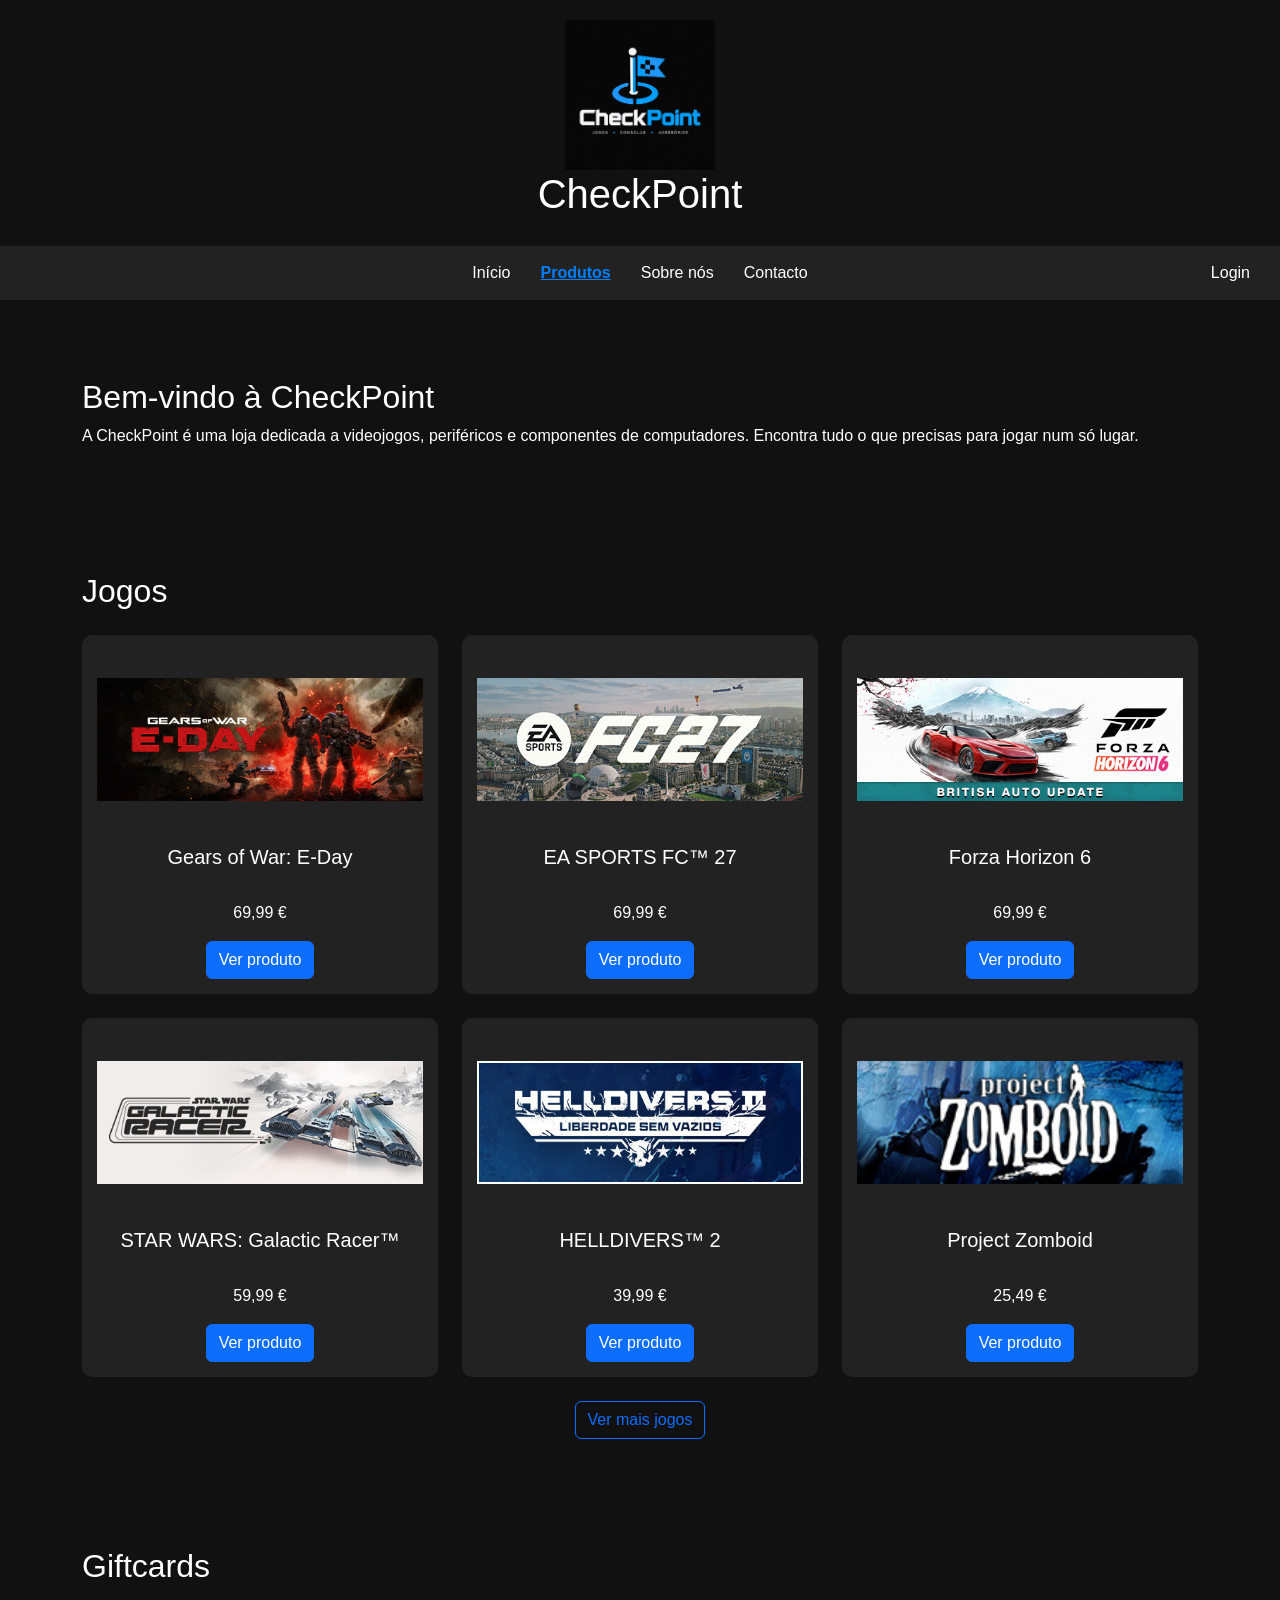
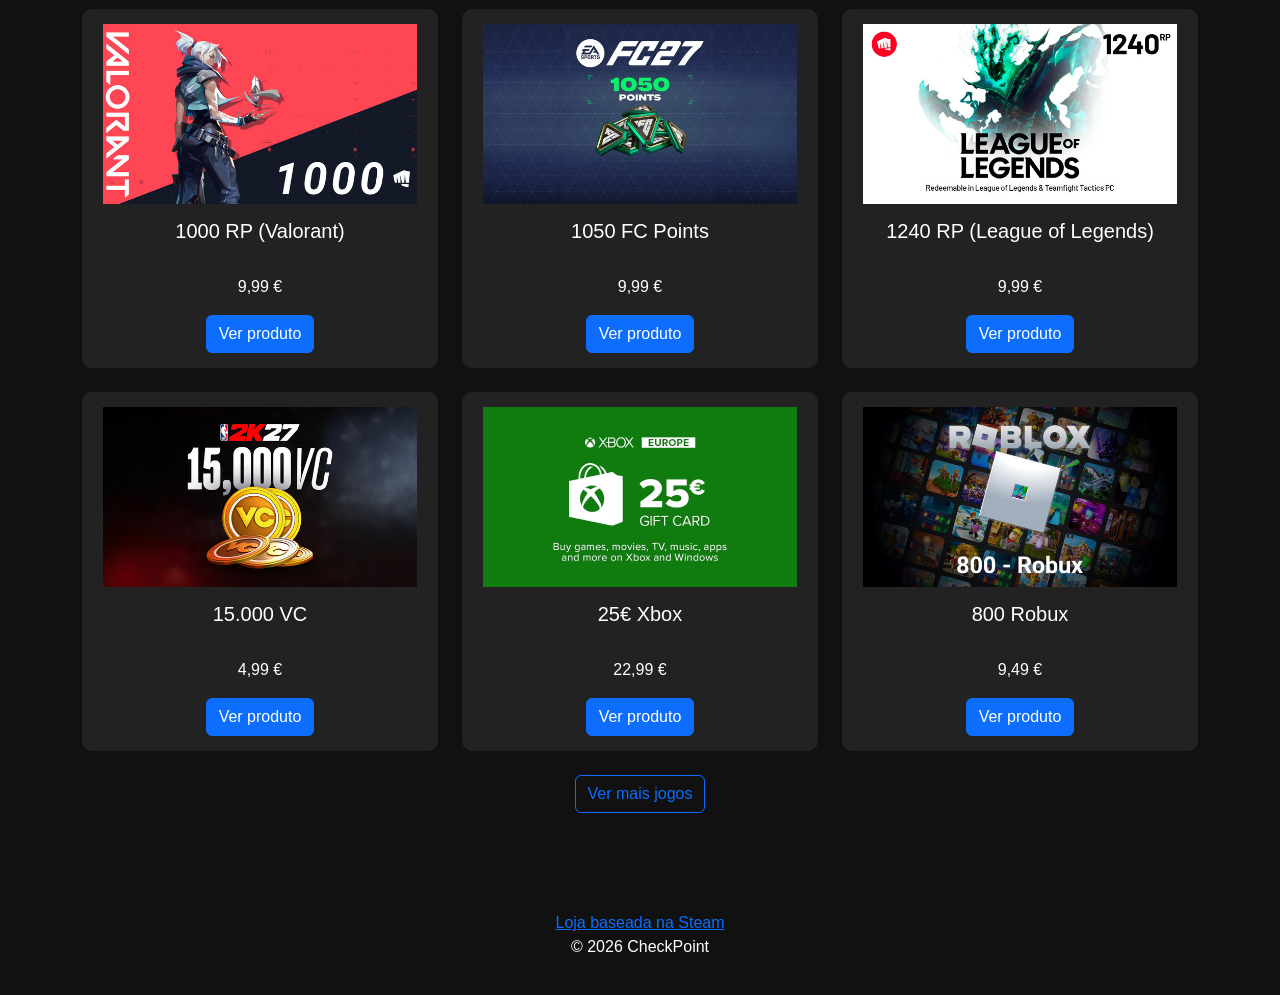
==== produtos.html @ fa74d0c3 "Add files via upload" ====
<!DOCTYPE html>
<html lang="pt">
<head>
    <meta charset="UTF-8">
    <meta name="viewport" content="width=device-width, initial-scale=1.0">

    <title>CheckPoint - Produtos</title>

    <link rel="icon" href="imagens/logo.png">
    <link rel="stylesheet" href="css/bootstrap.min.css">
    <link rel="stylesheet" href="css/style.css">

    <script src="js/bootstrap.bundle.min.js" defer></script>
</head>

<body>

    <header>
        <img src="imagens/logo.png" alt="Logótipo CheckPoint">
        <h1>CheckPoint</h1>
    </header>

    <nav>
        <div class="nav-links">
            <a href="index.html">Início</a>
            <a class="activebar" href="produtos.html">Produtos</a>
            <a href="sobre.html">Sobre nós</a>
            <a href="contacto.html">Contacto</a>
        </div>

        <a class="login" href="login.html">Login</a>
    </nav>

    <main>

        <section class="container my-5">
            <h2>Bem-vindo à CheckPoint</h2>
            <p>
                A CheckPoint é uma loja dedicada a videojogos,
                periféricos e componentes de computadores.
                Encontra tudo o que precisas para jogar num só lugar.
            </p>
        </section>

        <section class="container my-5">

            <h2 class="mb-4">Jogos</h2>

            <div class="row g-4">

                <div class="col-12 col-sm-6 col-lg-4">
                    <div class="produto h-100">
                        <img
                            src="imagens/produtos/jogos/eday.jpg"
                            alt="Gears of War: E-Day"
                            class="img-fluid"
                        >

                        <h5>Gears of War: E-Day</h5>
                        <p>69,99 €</p>
                        <button class="btn btn-primary">
                            Ver produto
                        </button>
                    </div>
                </div>

                <div class="col-12 col-sm-6 col-lg-4">
                    <div class="produto h-100">
                        <img
                            src="imagens/produtos/jogos/fc27.jpg"
                            alt="EA SPORTS FC 27"
                            class="img-fluid"
                        >

                        <h5>EA SPORTS FC™ 27</h5>
                        <p>69,99 €</p>
                        <button class="btn btn-primary">
                            Ver produto
                        </button>
                    </div>
                </div>

                <div class="col-12 col-sm-6 col-lg-4">
                    <div class="produto h-100">
                        <img
                            src="imagens/produtos/jogos/forzahorizon6.jpg"
                            alt="Forza Horizon 6"
                            class="img-fluid"
                        >

                        <h5>Forza Horizon 6</h5>
                        <p>69,99 €</p>
                        <button class="btn btn-primary">
                            Ver produto
                        </button>
                    </div>
                </div>

                <div class="col-12 col-sm-6 col-lg-4">
                    <div class="produto h-100">
                        <img
                            src="imagens/produtos/jogos/galacticracer.jpg"
                            alt="STAR WARS: Galactic Racer"
                            class="img-fluid"
                        >

                        <h5>STAR WARS: Galactic Racer™</h5>
                        <p>59,99 €</p>
                        <button class="btn btn-primary">
                            Ver produto
                        </button>
                    </div>
                </div>

                <div class="col-12 col-sm-6 col-lg-4">
                    <div class="produto h-100">
                        <img
                            src="imagens/produtos/jogos/helldiversii.jpg"
                            alt="HELLDIVERS 2"
                            class="img-fluid"
                        >

                        <h5>HELLDIVERS™ 2</h5>
                        <p>39,99 €</p>
                        <button class="btn btn-primary">
                            Ver produto
                        </button>
                    </div>
                </div>

                <div class="col-12 col-sm-6 col-lg-4">
                    <div class="produto h-100">
                        <img
                            src="imagens/produtos/jogos/projectzomboid.jpg"
                            alt="Project Zomboid"
                            class="img-fluid"
                        >

                        <h5>Project Zomboid</h5>
                        <p>25,49 €</p>
                        <button class="btn btn-primary">
                            Ver produto
                        </button>
                    </div>
                </div>

            </div>

            <div class="text-center mt-4">
                <button class="btn btn-outline-primary">
                    Ver mais jogos
                </button>
            </div>

        </section>

        <section class="container my-5">

            <h2 class="mb-4">Giftcards</h2>

            <div class="row g-4">

                <div class="col-12 col-sm-6 col-lg-4">
                    <div class="produto h-100">
                        <img
                            src="imagens/produtos/giftcards/1000rpval.jpg"
                            alt="1000 RP (Valorant)"
                            class="img-fluid"
                        >

                        <h5>1000 RP (Valorant)</h5>
                        <p>9,99 €</p>
                        <button class="btn btn-primary">
                            Ver produto
                        </button>
                    </div>
                </div>

                <div class="col-12 col-sm-6 col-lg-4">
                    <div class="produto h-100">
                        <img
                            src="imagens/produtos/giftcards/1050fcp.jpg"
                            alt="1050 FC Points"
                            class="img-fluid"
                        >

                        <h5>1050 FC Points</h5>
                        <p>9,99 €</p>
                        <button class="btn btn-primary">
                            Ver produto
                        </button>
                    </div>
                </div>

                <div class="col-12 col-sm-6 col-lg-4">
                    <div class="produto h-100">
                        <img
                            src="imagens/produtos/giftcards/1240rplol.jpg"
                            alt="1240 RP (League of Legends)"
                            class="img-fluid"
                        >

                        <h5>1240 RP (League of Legends)</h5>
                        <p>9,99 €</p>
                        <button class="btn btn-primary">
                            Ver produto
                        </button>
                    </div>
                </div>

                <div class="col-12 col-sm-6 col-lg-4">
                    <div class="produto h-100">
                        <img
                            src="imagens/produtos/giftcards/15knba2k27.jpg"
                            alt="15.000 VC"
                            class="img-fluid"
                        >

                        <h5>15.000 VC</h5>
                        <p>4,99 €</p>
                        <button class="btn btn-primary">
                            Ver produto
                        </button>
                    </div>
                </div>

                <div class="col-12 col-sm-6 col-lg-4">
                    <div class="produto h-100">
                        <img
                            src="imagens/produtos/giftcards/24eurogfxbox.jpg"
                            alt="25€ Xbox"
                            class="img-fluid"
                        >

                        <h5>25€ Xbox</h5>
                        <p>22,99 €</p>
                        <button class="btn btn-primary">
                            Ver produto
                        </button>
                    </div>
                </div>

                <div class="col-12 col-sm-6 col-lg-4">
                    <div class="produto h-100">
                        <img
                            src="imagens/produtos/giftcards/robux.jpg"
                            alt="800 Robux"
                            class="img-fluid"
                        >

                        <h5>800 Robux</h5>
                        <p>9,49 €</p>
                        <button class="btn btn-primary">
                            Ver produto
                        </button>
                    </div>
                </div>

            </div>

            <div class="text-center mt-4">
                <button class="btn btn-outline-primary">
                    Ver mais jogos
                </button>
            </div>

        </section>

    </main>

    <footer>
        <a href="https://store.steampowered.com/" target="_blank">
            Loja baseada na Steam
        </a>

        <p>© 2026 CheckPoint</p>
    </footer>

</body>
</html>
---- css/style.css ----
body {
    font-family: Arial, sans-serif;
    margin: 0;
    background-color: #111 !important;
    color: white !important;
}

header {
    padding: 20px;
    text-align: center;
}

header img {
    width: 150px;
}

nav {
    position: relative;
    display: flex;
    align-items: center;
    justify-content: center;
    padding: 15px;
    background-color: #222;
}

.nav-links {
    display: flex;
    gap: 30px;
}

nav a {
    color: white;
    text-decoration: none;
}

.login {
    position: absolute;
    right: 30px;
}

section {
    padding: 30px;
}

footer {
    text-align: center;
    padding: 20px;
}

.activebar {
    color: #007fff;
    font-weight: bold;
    text-decoration: underline;
}

.login-page {
    min-height: 70vh;
    display: flex;
    justify-content: center;
    align-items: center;
    padding: 40px 20px;
}

.login-box {
    width: 100%;
    max-width: 450px;
    padding: 35px;
    background-color: #222;
    border-radius: 10px;
}

.login-box h2 {
    text-align: center;
    margin-bottom: 30px;
}

.forgot-password {
    text-align: right;
}

.forgot-password a, .create-account a {
    color: #0d6efd;
    text-decoration: none;
}

.login-divider {
    display: flex;
    align-items: center;
    gap: 10px;
    margin: 30px 0 20px;
}

.login-divider::before, .login-divider::after {
    content: "";
    flex: 1;
    height: 1px;
    background-color: #555;
}

.login-divider span {
    color: #aaa;
    font-size: 14px;
}

.social-login {
    display: grid;
    grid-template-columns: 1fr 1fr;
    gap: 10px;
}

.create-account {
    text-align: center;
    margin-top: 25px;
}

.create-account p {
    margin: 0;
}

.produtos-container {
    display: flex;
    align-items: center;
    gap: 15px;
}

.lista-produtos {
    display: flex;
    gap: 20px;
    overflow: hidden;
    flex: 1;
}

.produto {
    flex: 0 0 calc(25% - 15px);
    min-width: 0;
    padding: 15px;
    background-color: #222;
    border-radius: 10px;
    text-align: center;
}

.produto img {
    width: 100%;
    height: 180px;
    object-fit: contain;
}

.seta {
    background-color: #333;
    color: white;
    border: none;
    border-radius: 5px;
    padding: 10px;
    cursor: pointer;
}

.produto {
    height: 100%;
    padding: 15px;
    background-color: #222;
    color: white;
    border-radius: 10px;
    text-align: center;
}

.produto img {
    width: 100%;
    height: 180px;
    object-fit: contain;
    margin-bottom: 15px;
}

.produto h5 {
    min-height: 48px;
}

#carouselJogos {
    padding: 0 45px;
}

#carouselJogos .carousel-control-prev {
    left: 0;
    width: 40px;
}

#carouselJogos .carousel-control-next {
    right: 0;
    width: 40px;
}
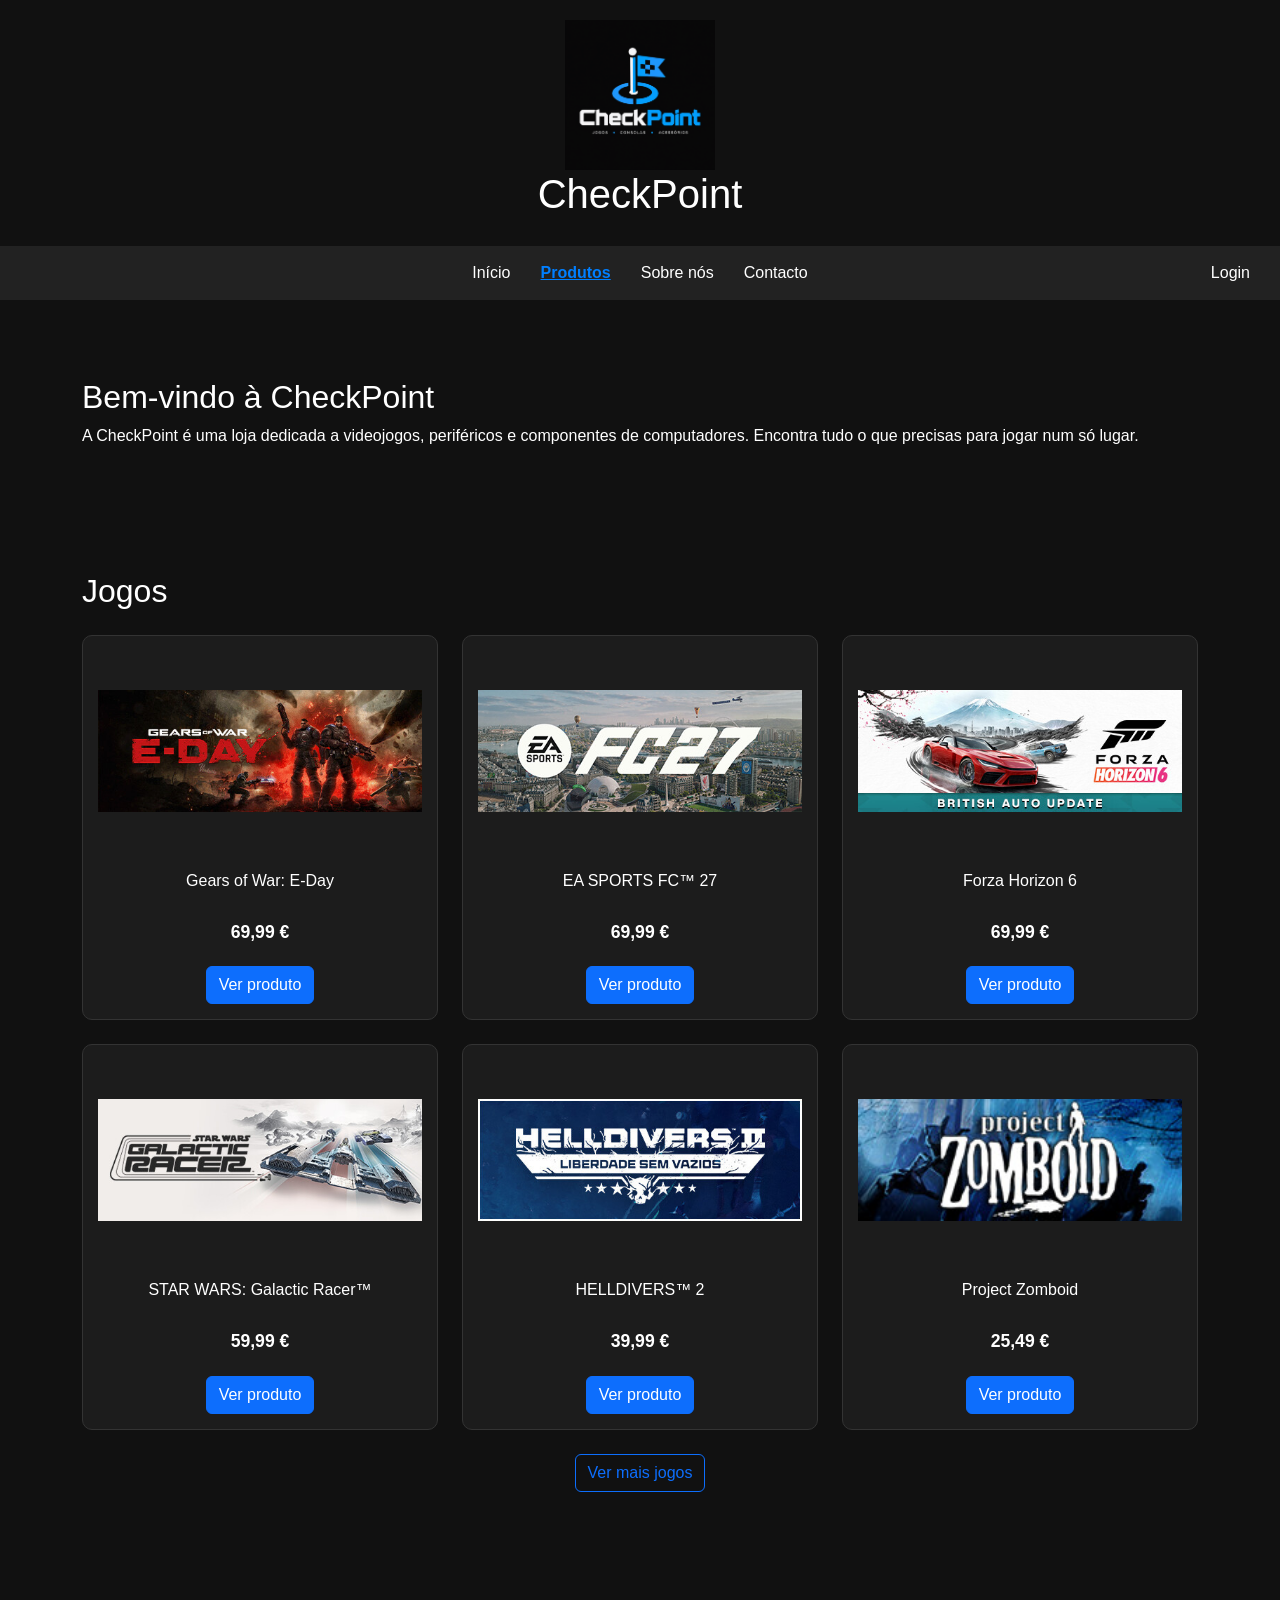
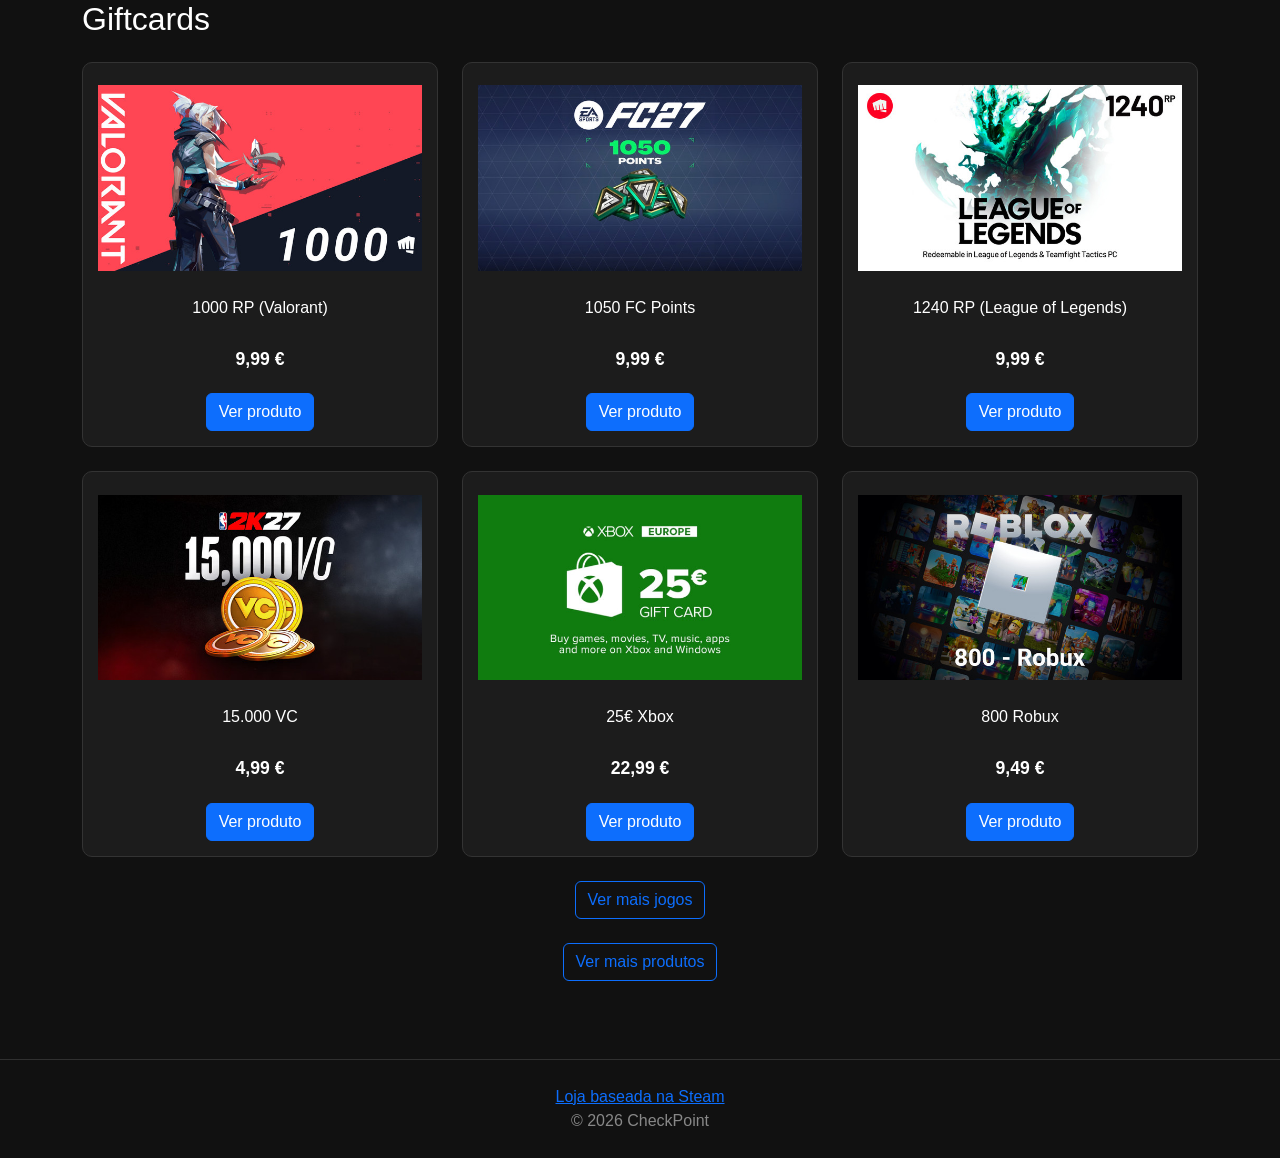
==== commit ab219ac6: "Final" ====
--- a/produtos.html
+++ b/produtos.html
@@ -264,6 +264,12 @@
                 </button>
             </div>
 
+            <div class="text-center mt-4">
+                <button class="btn btn-outline-primary">
+                    Ver mais produtos
+                </button>
+            </div>
+
         </section>
 
     </main>
--- a/css/style.css
+++ b/css/style.css
@@ -186,4 +186,190 @@
 #carouselJogos .carousel-control-next {
     right: 0;
     width: 40px;
+}
+
+.banner-principal {
+    min-height: 480px;
+    display: flex;
+    align-items: center;
+    padding: 60px 8%;
+}
+
+.banner-conteudo {
+    max-width: 600px;
+}
+
+.banner-conteudo h2 {
+    font-size: clamp(2rem, 4vw, 3.5rem);
+    font-weight: bold;
+    margin-bottom: 20px;
+}
+
+.banner-conteudo p {
+    font-size: 1.1rem;
+    color: #cccccc;
+    margin-bottom: 25px;
+    line-height: 1.7;
+}
+
+.titulo-seccao {
+    font-size: 1.8rem;
+    font-weight: bold;
+    margin-bottom: 25px;
+}
+
+.categoria-card {
+    display: block;
+    height: 100%;
+    padding: 25px 20px;
+    text-align: center;
+    text-decoration: none;
+    color: white;
+    background-color: #1c1c1c;
+    border: 1px solid #333333;
+    border-radius: 10px;
+    transition: 0.25s;
+}
+
+.categoria-card:hover {
+    transform: translateY(-5px);
+    border-color: #0d6efd;
+    background-color: #242424;
+    color: white;
+}
+
+.categoria-icon {
+    font-size: 2.5rem;
+    margin-bottom: 15px;
+}
+
+.categoria-card h3 {
+    font-size: 1.2rem;
+    font-weight: bold;
+}
+
+.categoria-card p {
+    color: #bbbbbb;
+    margin-bottom: 0;
+}
+
+.link-ver-mais {
+    color: #4d91ff;
+    text-decoration: none;
+}
+
+.link-ver-mais:hover {
+    color: #80b0ff;
+    text-decoration: underline;
+}
+.sobre-destaque {
+    padding: 60px 20px;
+    margin-top: 60px;
+    text-align: center;
+    background-color: #191919;
+    border-top: 1px solid #303030;
+    border-bottom: 1px solid #303030;
+}
+
+.sobre-destaque h2 {
+    font-size: 2rem;
+    font-weight: bold;
+    margin-bottom: 15px;
+}
+
+.sobre-destaque p {
+    max-width: 700px;
+    margin: 0 auto 25px;
+    color: #cccccc;
+    line-height: 1.7;
+}
+
+.produto {
+    height: 100%;
+    padding: 15px;
+    background-color: #1c1c1c;
+    border: 1px solid #333333;
+    border-radius: 10px;
+    transition: 0.25s;
+}
+
+.produto:hover {
+    border-color: #0d6efd;
+    transform: translateY(-4px);
+}
+
+.produto img {
+    width: 100%;
+    height: 200px;
+    object-fit: contain;
+    margin-bottom: 15px;
+}
+
+.produto h5 {
+    font-size: 1rem;
+    min-height: 40px;
+    margin-top: 5px;
+}
+
+.produto p {
+    font-size: 1.1rem;
+    font-weight: bold;
+    color: #ffffff;
+}
+
+.produto .btn {
+    margin-top: 5px;
+}
+
+footer {
+    padding: 25px 15px;
+    text-align: center;
+    background-color: #111111;
+    border-top: 1px solid #303030;
+}
+
+.footer-links {
+    display: flex;
+    justify-content: center;
+    flex-wrap: wrap;
+    gap: 20px;
+    margin-bottom: 15px;
+}
+
+.footer-links a {
+    color: #cccccc;
+    text-decoration: none;
+}
+
+.footer-links a:hover {
+    color: #4d91ff;
+}
+
+footer p {
+    color: #888888;
+    margin-bottom: 0;
+}
+
+@media (max-width: 768px) {
+    .banner-principal {
+        min-height: 400px;
+        padding: 45px 25px;
+        background-position: 60% center;
+    }
+
+    .banner-conteudo {
+        max-width: 100%;
+    }
+
+    .banner-conteudo h2 {
+        font-size: 2rem;
+    }
+
+    .titulo-seccao {
+        font-size: 1.5rem;
+    }
+
+    .produto img {
+        height: 180px;
+    }
 }
